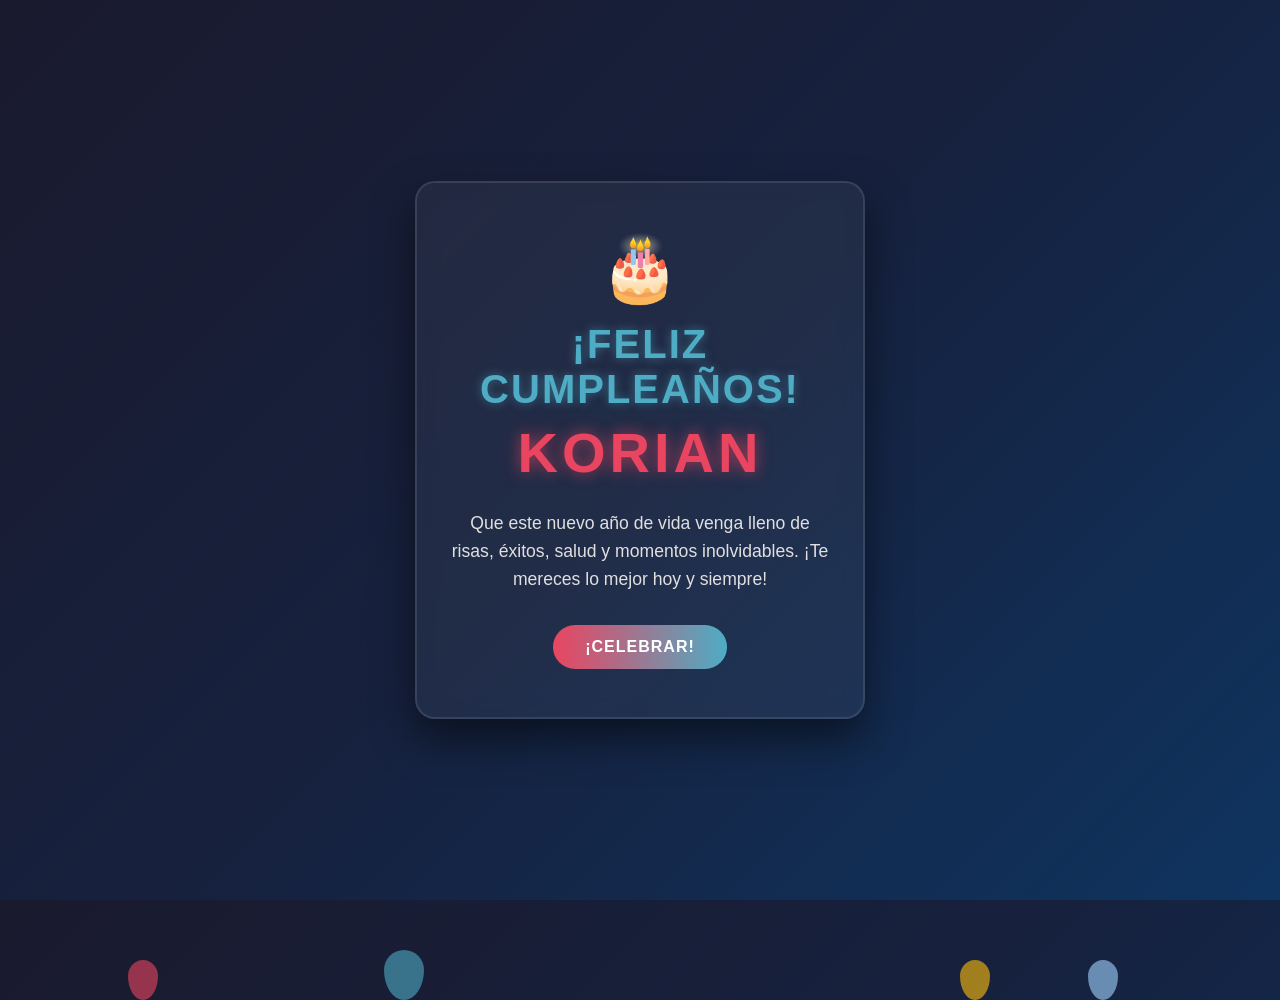
==== index.html @ 8c37692b "Primer commit: Tarjeta de Korian" ====
<!DOCTYPE html>
<html lang="es">
<head>
    <meta charset="UTF-8">
    <meta name="viewport" content="width=device-width, initial-scale=1.0">
    <title>¡Feliz Cumpleaños Korian!</title>
    <link rel="stylesheet" href="styles.css">
</head>
<body>

    <div class="balloon b1"></div>
    <div class="balloon b2"></div>
    <div class="balloon b3"></div>
    <div class="balloon b4"></div>

    <div class="card">
        <div class="icon-cake">🎂</div>
        <h1>¡Feliz Cumpleaños!</h1>
        <span class="name">KORIAN</span>
        <p>Que este nuevo año de vida venga lleno de risas, éxitos, salud y momentos inolvidables. ¡Te mereces lo mejor hoy y siempre!</p>
        <button class="btn" id="btnCelebrar">¡Celebrar!</button>
    </div>

    <script src="script.js"></script>
</body>
</html>
---- styles.css ----
* {
    box-sizing: border-box;
    margin: 0;
    padding: 0;
}

body {
    background: linear-gradient(135deg, #1a1a2e, #16213e, #0f3460);
    font-family: 'Segoe UI', Tahoma, Geneva, Verdana, sans-serif;
    display: flex;
    justify-content: center;
    align-items: center;
    min-height: 100vh;
    overflow: hidden;
    color: #fff;
}

/* Contenedor de la tarjeta (Efecto Glassmorphism) */
.card {
    background: rgba(255, 255, 255, 0.05);
    backdrop-filter: blur(10px);
    border: 2px solid rgba(255, 255, 255, 0.1);
    padding: 3rem 2rem;
    border-radius: 20px;
    text-align: center;
    box-shadow: 0 20px 40px rgba(0, 0, 0, 0.5);
    max-width: 450px;
    width: 90%;
    position: relative;
    z-index: 10;
    animation: fadeIn 1.5s ease-out;
}

/* Animación de entrada de la tarjeta */
@keyframes fadeIn {
    from { opacity: 0; transform: translateY(20px); }
    to { opacity: 1; transform: translateY(0); }
}

.icon-cake {
    font-size: 4rem;
    margin-bottom: 1rem;
    animation: pulse 2s infinite;
}

@keyframes pulse {
    0% { transform: scale(1); }
    50% { transform: scale(1.1); }
    100% { transform: scale(1); }
}

h1 {
    font-size: 2.5rem;
    color: #4eacc5;
    text-transform: uppercase;
    letter-spacing: 2px;
    margin-bottom: 0.5rem;
    text-shadow: 0 0 10px rgba(78, 172, 197, 0.5);
}

.name {
    font-size: 3.5rem;
    color: #e94560;
    font-weight: bold;
    display: block;
    margin-bottom: 1.5rem;
    text-shadow: 0 0 15px rgba(233, 69, 96, 0.7);
    letter-spacing: 4px;
}

p {
    font-size: 1.1rem;
    line-height: 1.6;
    color: #e0e0e0;
    margin-bottom: 2rem;
}

.btn {
    background: linear-gradient(90deg, #e94560, #4eacc5);
    border: none;
    padding: 0.8rem 2rem;
    color: white;
    font-size: 1rem;
    font-weight: bold;
    border-radius: 50px;
    cursor: pointer;
    transition: transform 0.3s, box-shadow 0.3s;
    text-transform: uppercase;
    letter-spacing: 1px;
}

.btn:hover {
    transform: translateY(-3px);
    box-shadow: 0 10px 20px rgba(233, 69, 96, 0.4);
}

/* Globos flotantes de fondo */
.balloon {
    position: absolute;
    width: 30px;
    height: 40px;
    border-radius: 50% 50% 50% 50% / 40% 40% 60% 60%;
    bottom: -100px;
    opacity: 0.6;
    animation: floatUp 8s infinite linear;
}

.b1 { left: 10%; background: #e94560; animation-duration: 10s; animation-delay: 0s; }
.b2 { left: 30%; background: #4eacc5; animation-duration: 12s; animation-delay: 2s; width: 40px; height: 50px; }
.b3 { left: 75%; background: #ffbe0b; animation-duration: 9s; animation-delay: 1s; }
.b4 { left: 85%; background: #a2d2ff; animation-duration: 11s; animation-delay: 3s; }

@keyframes floatUp {
    0% {
        bottom: -100px;
        transform: translateX(0);
    }
    50% {
        transform: translateX(20px);
    }
    100% {
        bottom: 105vh;
        transform: translateX(-20px);
    }
}
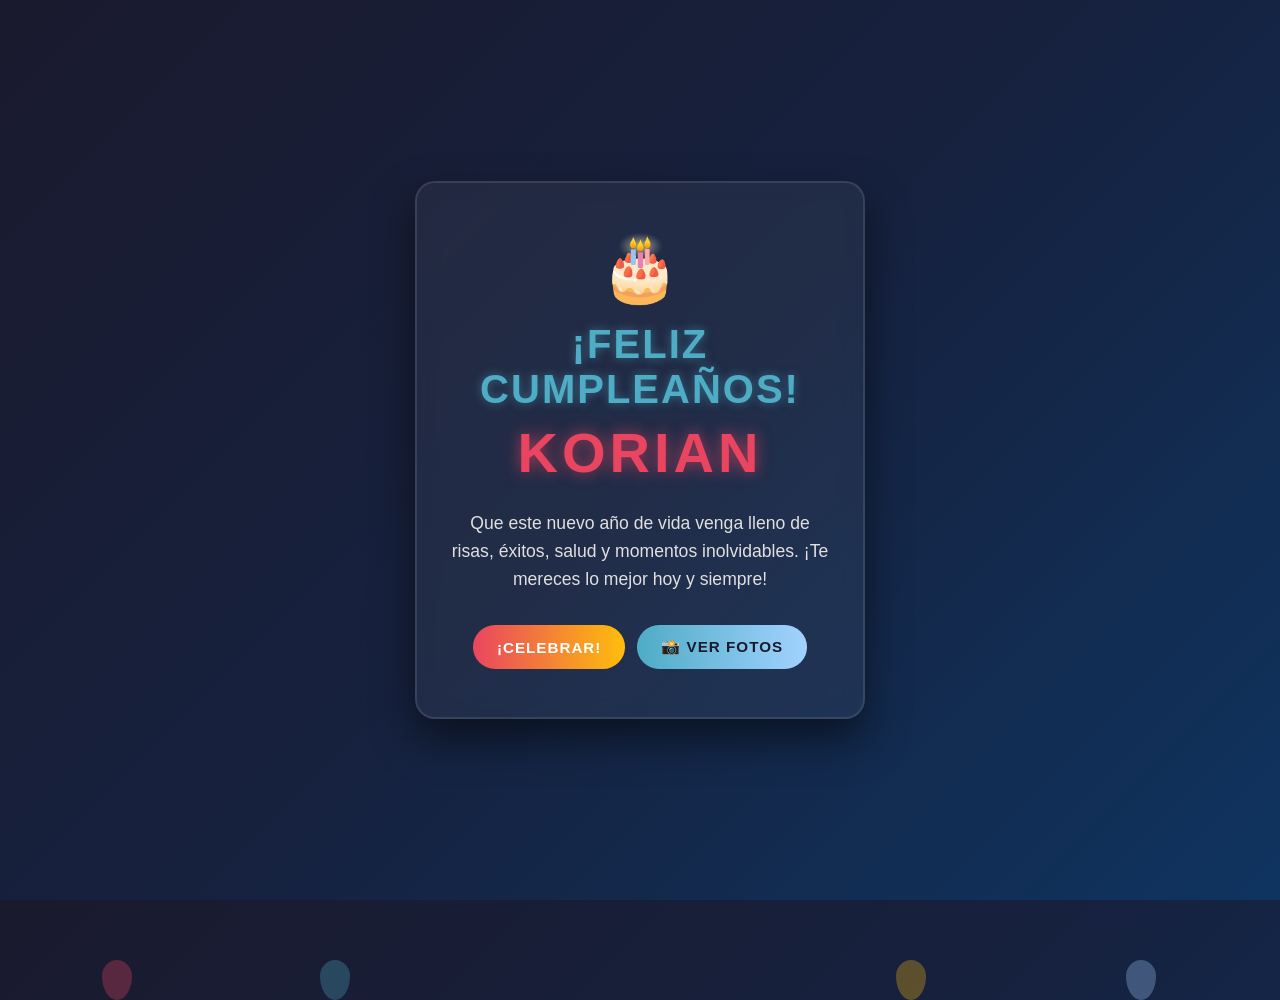
==== commit 6932ef87: "segundo commit: Tarjeta de Korian" ====
--- a/index.html
+++ b/index.html
@@ -18,7 +18,11 @@
         <h1>¡Feliz Cumpleaños!</h1>
         <span class="name">KORIAN</span>
         <p>Que este nuevo año de vida venga lleno de risas, éxitos, salud y momentos inolvidables. ¡Te mereces lo mejor hoy y siempre!</p>
-        <button class="btn" id="btnCelebrar">¡Celebrar!</button>
+        
+        <div class="button-group">
+            <button class="btn btn-celebrate" id="btnCelebrar">¡Celebrar!</button>
+            <a href="Album01/album.html" class="btn btn-album">📸 Ver Fotos</a>
+        </div>
     </div>
 
     <script src="script.js"></script>
--- a/styles.css
+++ b/styles.css
@@ -15,7 +15,6 @@
     color: #fff;
 }
 
-/* Contenedor de la tarjeta (Efecto Glassmorphism) */
 .card {
     background: rgba(255, 255, 255, 0.05);
     backdrop-filter: blur(10px);
@@ -28,13 +27,7 @@
     width: 90%;
     position: relative;
     z-index: 10;
-    animation: fadeIn 1.5s ease-out;
-}
-
-/* Animación de entrada de la tarjeta */
-@keyframes fadeIn {
-    from { opacity: 0; transform: translateY(20px); }
-    to { opacity: 1; transform: translateY(0); }
+    animation: fadeIn 1s ease-out;
 }
 
 .icon-cake {
@@ -44,9 +37,8 @@
 }
 
 @keyframes pulse {
-    0% { transform: scale(1); }
+    0%, 100% { transform: scale(1); }
     50% { transform: scale(1.1); }
-    100% { transform: scale(1); }
 }
 
 h1 {
@@ -75,51 +67,65 @@
     margin-bottom: 2rem;
 }
 
+.button-group {
+    display: flex;
+    gap: 12px;
+    justify-content: center;
+    flex-wrap: wrap;
+}
+
 .btn {
-    background: linear-gradient(90deg, #e94560, #4eacc5);
     border: none;
-    padding: 0.8rem 2rem;
+    padding: 0.8rem 1.5rem;
     color: white;
-    font-size: 1rem;
+    font-size: 0.95rem;
     font-weight: bold;
     border-radius: 50px;
     cursor: pointer;
     transition: transform 0.3s, box-shadow 0.3s;
     text-transform: uppercase;
     letter-spacing: 1px;
+    text-decoration: none;
+    display: inline-block;
+}
+
+.btn-celebrate {
+    background: linear-gradient(90deg, #e94560, #ffbe0b);
+}
+
+.btn-album {
+    background: linear-gradient(90deg, #4eacc5, #a2d2ff);
+    color: #1a1a2e;
 }
 
 .btn:hover {
     transform: translateY(-3px);
-    box-shadow: 0 10px 20px rgba(233, 69, 96, 0.4);
+    box-shadow: 0 8px 15px rgba(255, 255, 255, 0.2);
 }
 
-/* Globos flotantes de fondo */
+@keyframes fadeIn {
+    from { opacity: 0; transform: translateY(20px); }
+    to { opacity: 1; transform: translateY(0); }
+}
+
+/* Globos flotantes */
 .balloon {
     position: absolute;
     width: 30px;
     height: 40px;
     border-radius: 50% 50% 50% 50% / 40% 40% 60% 60%;
     bottom: -100px;
-    opacity: 0.6;
+    opacity: 0.3;
     animation: floatUp 8s infinite linear;
 }
 
-.b1 { left: 10%; background: #e94560; animation-duration: 10s; animation-delay: 0s; }
-.b2 { left: 30%; background: #4eacc5; animation-duration: 12s; animation-delay: 2s; width: 40px; height: 50px; }
-.b3 { left: 75%; background: #ffbe0b; animation-duration: 9s; animation-delay: 1s; }
-.b4 { left: 85%; background: #a2d2ff; animation-duration: 11s; animation-delay: 3s; }
+.b1 { left: 8%; background: #e94560; animation-duration: 11s; }
+.b2 { left: 25%; background: #4eacc5; animation-duration: 13s; animation-delay: 2s; }
+.b3 { left: 70%; background: #ffbe0b; animation-duration: 10s; animation-delay: 1s; }
+.b4 { left: 88%; background: #a2d2ff; animation-duration: 12s; animation-delay: 4s; }
 
 @keyframes floatUp {
-    0% {
-        bottom: -100px;
-        transform: translateX(0);
-    }
-    50% {
-        transform: translateX(20px);
-    }
-    100% {
-        bottom: 105vh;
-        transform: translateX(-20px);
-    }
+    0% { bottom: -100px; transform: translateX(0); }
+    50% { transform: translateX(25px); }
+    100% { bottom: 105vh; transform: translateX(-25px); }
 }
